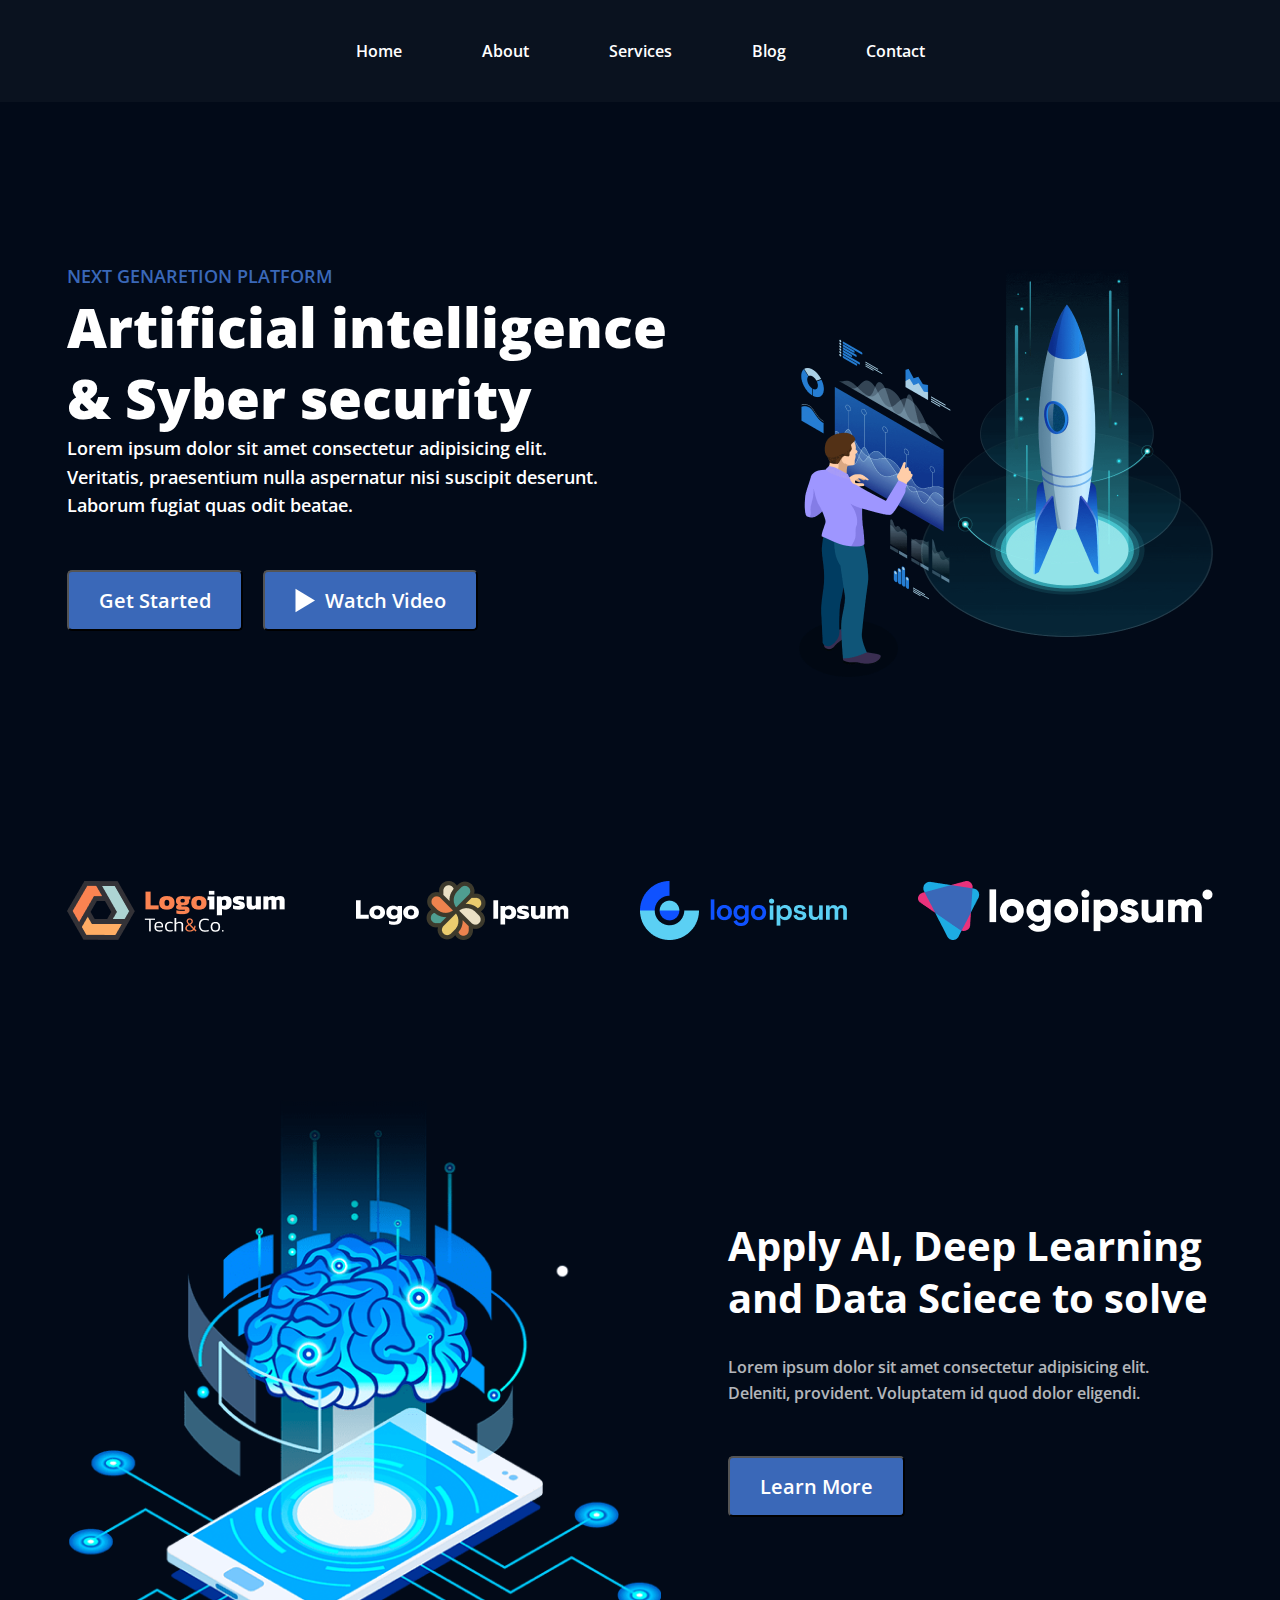
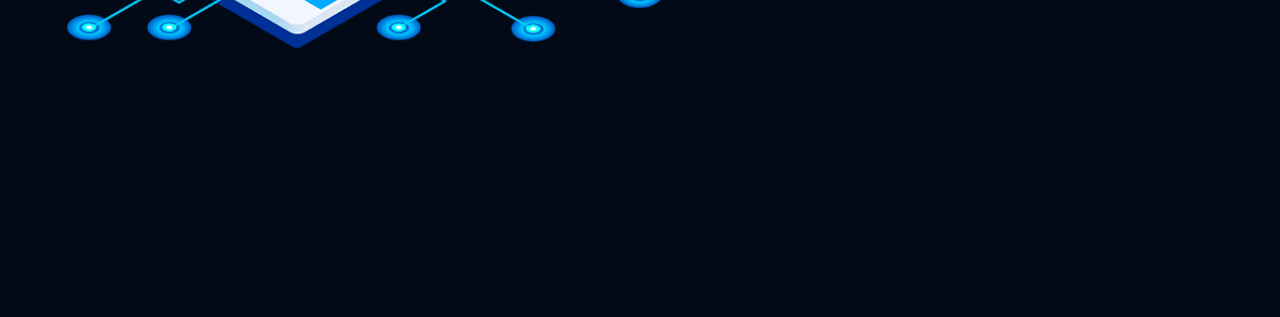
==== inndex.html @ 2be7e2f6 "added homework" ====
<!DOCTYPE html>
<html lang="en">
<head>
    <meta charset="UTF-8">
    <meta http-equiv="X-UA-Compatible" content="IE=edge">
    <meta name="viewport" content="width=device-width, initial-scale=1.0">
    <title>Document</title>
    <link rel="preconnect" href="https://fonts.googleapis.com"><link rel="preconnect" href="https://fonts.gstatic.com" crossorigin><link href="https://fonts.googleapis.com/css2?family=Open+Sans:wght@600;600;800&display=swap" rel="stylesheet">
    <link rel="stylesheet" href="style.css">
</head>
<body>
    <header class="header">
        <div class="container">
            <nav class="nav">
                <a href="#" class="header-link">Home</a>
                <a href="#" class="header-link">About</a>
                <a href="#" class="header-link">Services</a>
                <a href="#" class="header-link">Blog</a>
                <a href="#" class="header-link">Contact</a>
            </nav>
        </div>
    </header>
    <main class="main">
        <div class="container">
            <div class="flex-box">
                <div class="main-txt">
                    <h3 class="next">Next genaretion platform</h3>
                    <h1 class="main-headding">Artificial intelligence & Syber security</h1>
                    <p class="main-dsc">Lorem ipsum dolor sit amet consectetur adipisicing elit. Veritatis, praesentium nulla aspernatur nisi suscipit deserunt. Laborum fugiat quas odit beatae.</p>
                    <div class="button-flex">
                        <button class="get" type="button">
                            <p class="button-txt">Get Started</p>
                        </button>
                        <button class="watch" type="button">
                            <p class="button-txt-flex"><img src="img/Polygon 1.svg" alt=""><span class="watch-txt">Watch Video</span></p>
                        </button>
                    </div>
                </div>
                <div class="main-pic">
                    <img src="img/rocket.png" alt="ракета">
                </div>
            </div>
        </div>
    </main>
<footer class="footer">
    <div class="container">
        <div class="footer-flex">
            <img src="img/Group 400.png" alt="" class="footer-pic">
            <img src="img/Group 401.png" alt="" class="footer-pic">
            <img src="img/Group 402.png" alt="" class="footer-pic">
            <img src="img/Group 403.png" alt="" class="footer-pic">
        </div>
    </div>
</footer>
<div class="banner">
    <div class="container">
        <div class="flex-box">
            <div class="banner-pic">
                <img class="ai-pic" src="img/about 4.png" alt="ai">
            </div>
            <div class="banner-txt">
                <h2 class="banner-heading">Apply AI, Deep Learning and Data Sciece to solve</h2>
                <p class="banner-dsc">Lorem ipsum dolor sit amet consectetur adipisicing elit. Deleniti, provident. Voluptatem id quod dolor eligendi.</p>
                <button class="get banner-button" type="button"><p class="button-txt">Learn More</p></button>
            </div>
        </div>
    </div>
</div>


</body>
</html>
---- style.css ----
* {
    margin: 0;
    padding: 0;
    outline: none;
}

body {
    background-color: #020A18;
}

.header {
    background-color: #0a121f;
}

.container {
    margin: 0 auto;
    width: 1146px;
}

.nav {
    display: flex;
    justify-content: center;
}

.header-link {
    padding: 40px;
    display: block;
    font-family: 'Open Sans', sans-serif;
    font-style: normal;
    font-weight: 600;
    font-size: 16px;
    line-height: 22px;
    color: #FFFFFF;
    text-decoration: none;
}

.header-link:hover {
    background-color: #3A68B8;
    border-radius: 5px;
}

.main {
    margin-top: 160px;
}

.flex-box {
    display: flex;
    justify-content: space-between;
}

.next {
    font-weight: 600;
    font-size: 18px;
    line-height: 160%;
    font-family: 'Open Sans', sans-serif;
    text-transform: uppercase;
    color: #3A68B8;
}

.main-headding {
    font-family: 'Open Sans', sans-serif;
    font-weight: 800;
    font-size: 55px;
    line-height: 130%;  
    color: #FFFFFF;
    width: 604px;
}

.main-dsc {
    font-weight: 600;
    font-size: 18px;
    line-height: 160%;
    color: #FFFFFF;
    width: 558px;
    margin-bottom: 50px;
    font-family: 'Open Sans', sans-serif;
}

.get {
    background: #3A68B8;
    border-radius: 5px;
    margin-right: 20px;
}

.button-txt-flex {
    height: 100%;
    font-weight: 600;
    font-size: 20px;
    line-height: 27px;
    color: #FFFFFF;
    font-family: 'Open Sans', sans-serif;
    display: flex;
    align-items: center;
    padding: 0 30px;
}

.watch {
    background: #3A68B8;
    border-radius: 5px;
    display: flex;
    align-items: center;
}

.watch-txt {
    font-weight: 600;
    font-size: 20px;
    line-height: 27px;
    color: #FFFFFF;
    font-family: 'Open Sans', sans-serif;
    margin-left: 10px;
}

.button-flex {
    display: flex;
}

.button-txt {
    padding: 15px 30px;
    font-weight: 600;
    font-size: 20px;
    line-height: 27px;
    color: #FFFFFF;
    font-family: 'Open Sans', sans-serif;
    display: flex;
    align-items: center;
}

.get:hover, .watch:hover {
    outline: 4px solid #FFFFFF;
}

.footer {
    margin-top: 200px;
}

.footer-flex {
    display: flex;
    justify-content: space-between;
}

.banner {
    margin-top: 160px;
    margin-bottom: 265px;
}

.banner-txt {
    width: 485px;
}

.banner-heading {
    font-family: 'Open Sans', sans-serif;
    font-weight: 700;
    font-size: 40px;
    line-height: 52px;
    color: #FFFFFF;
    margin-top: 120px;
}

.banner-dsc {
    font-family: 'Open Sans', sans-serif;
    font-weight: 600;
    font-size: 16px;
    line-height: 26px;
    color: #FFFFFF;
    opacity: 0.7;
    margin-top: 30px;
}

.banner-button {
    margin-top: 50px;
}
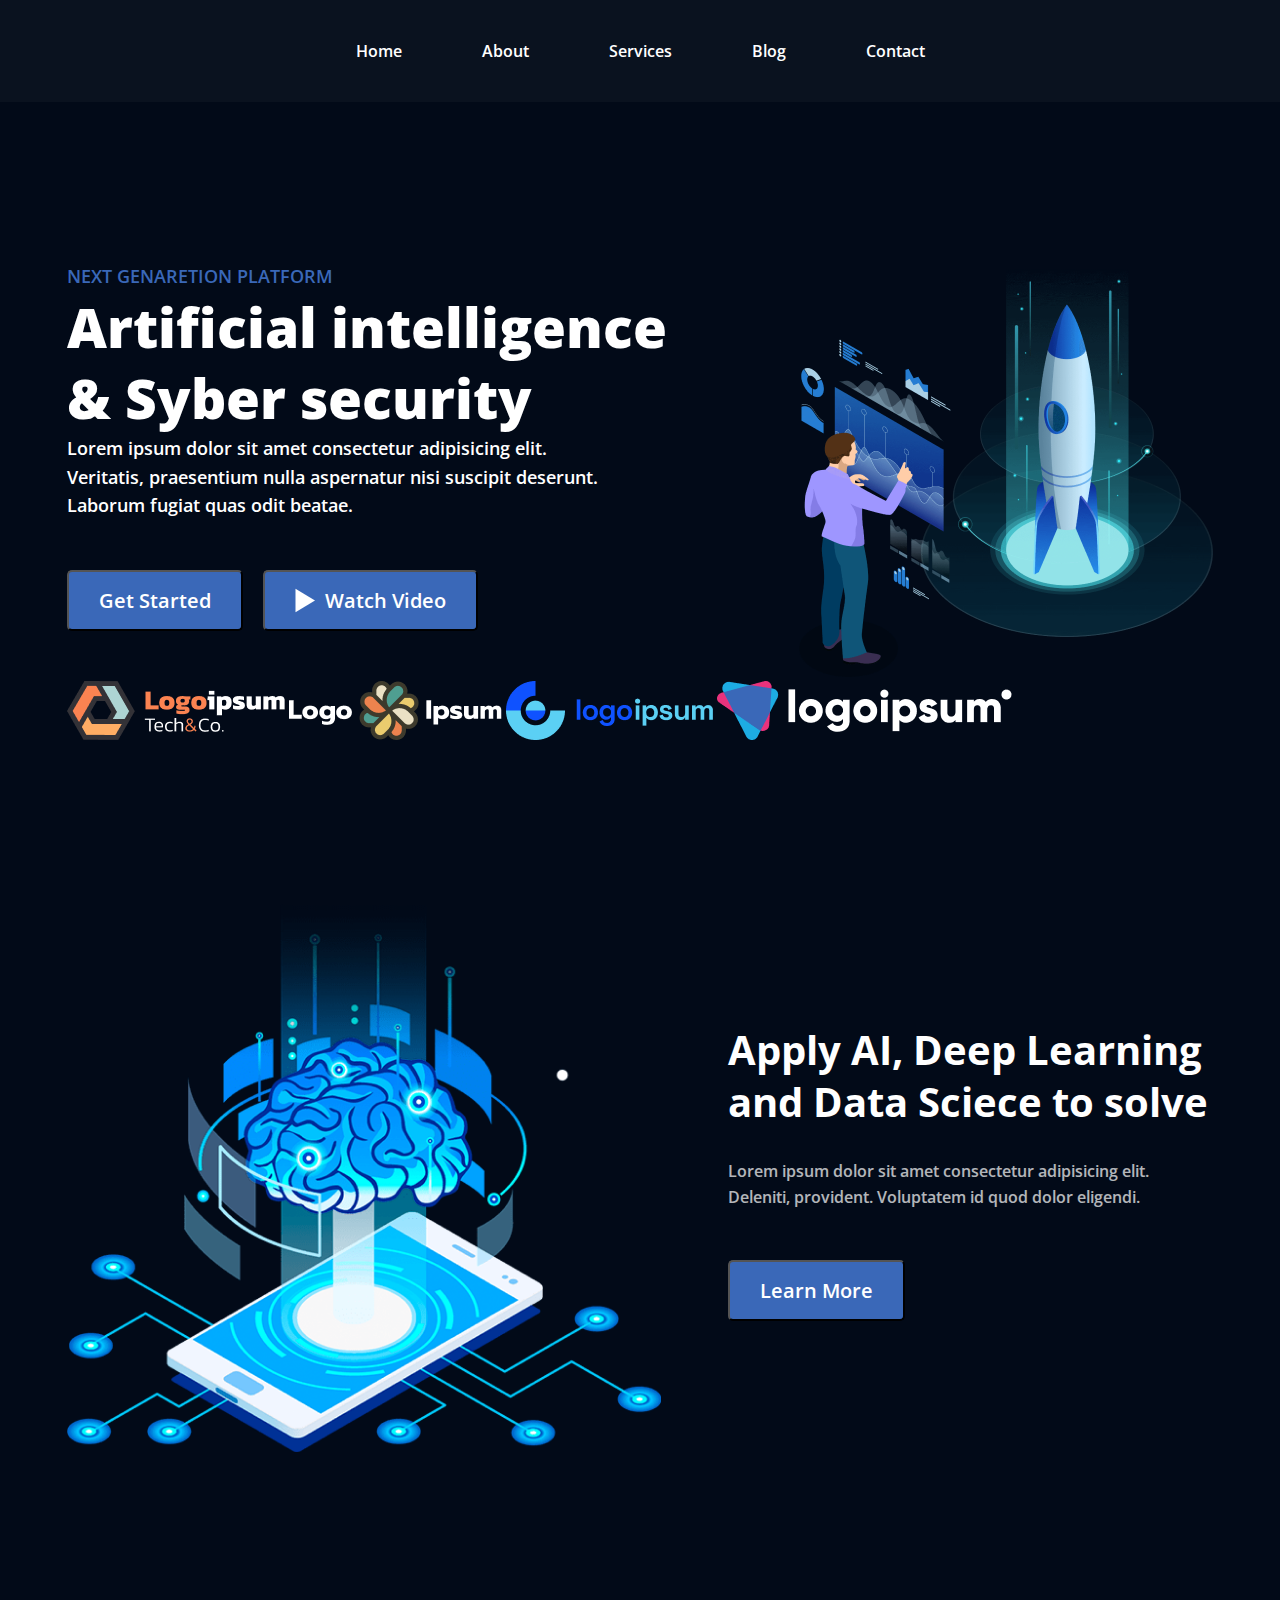
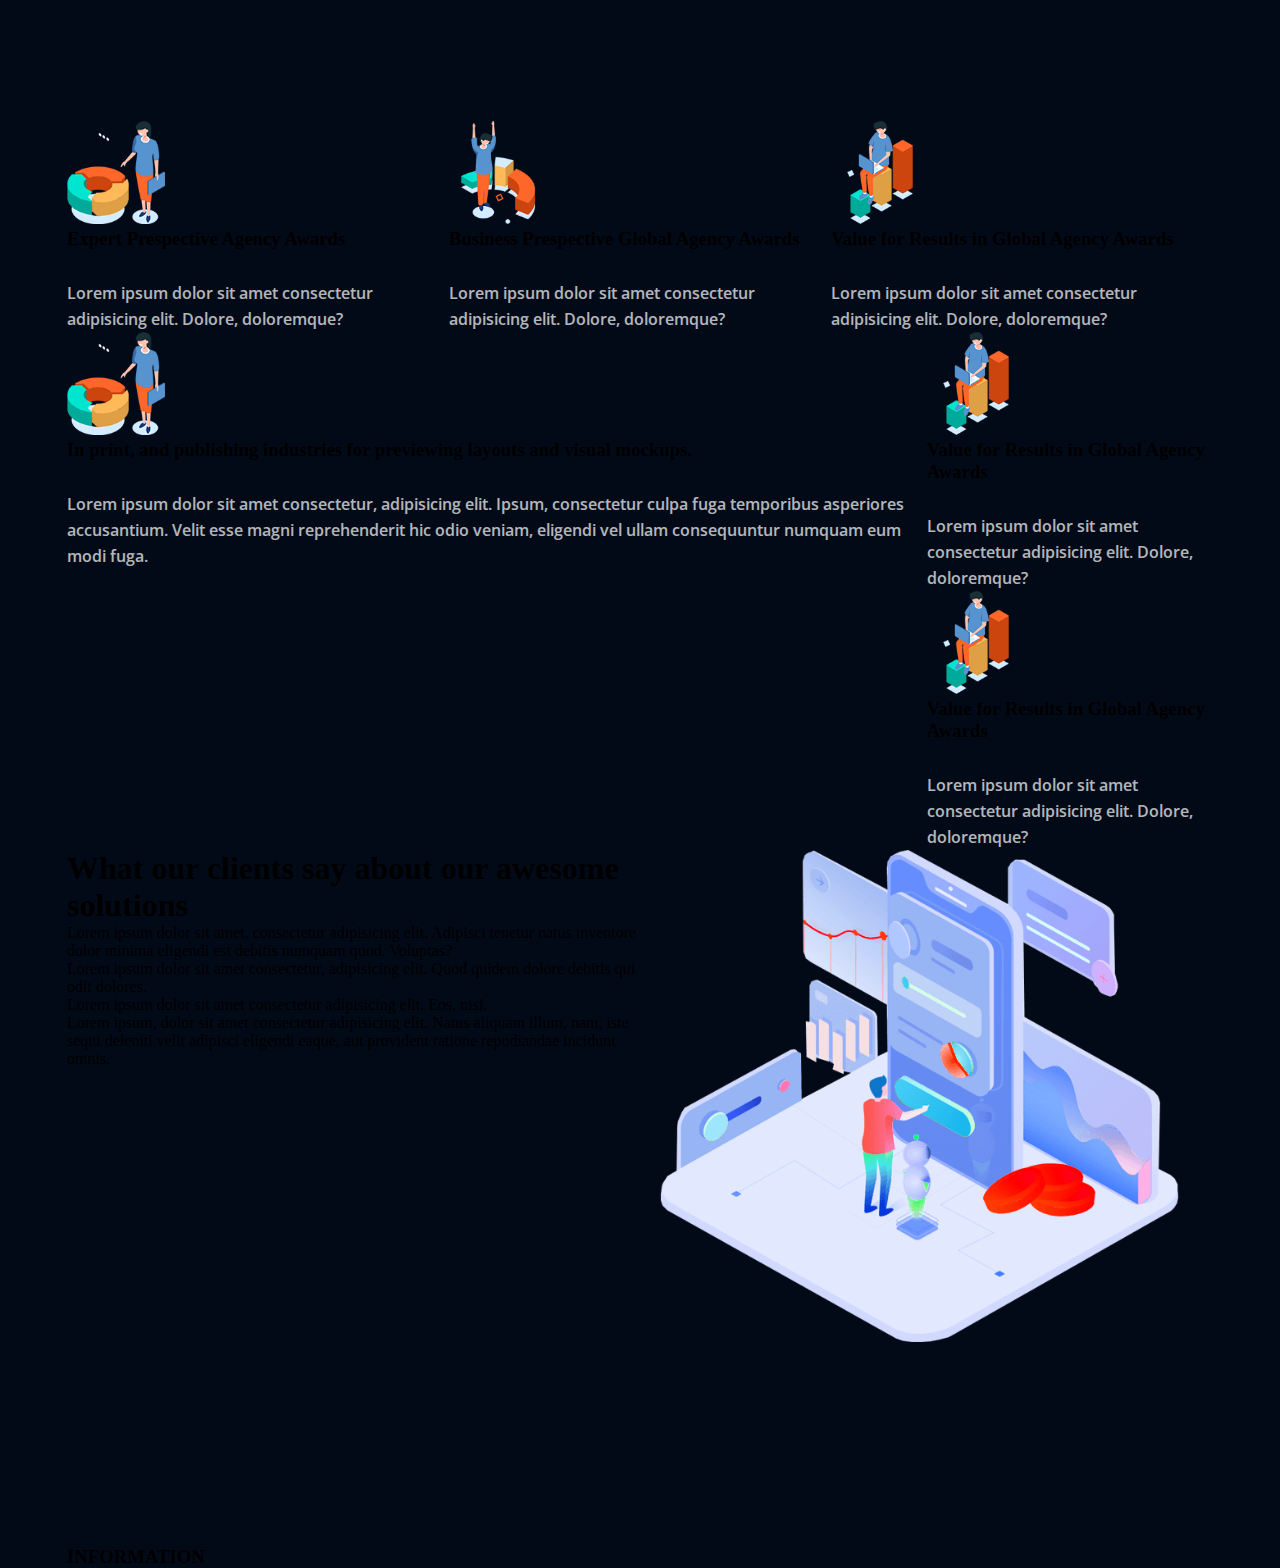
==== commit 3fcc3d75: "added dz5" ====
--- a/inndex.html
+++ b/inndex.html
@@ -20,6 +20,7 @@
             </nav>
         </div>
     </header>
+
     <main class="main">
         <div class="container">
             <div class="flex-box">
@@ -42,16 +43,17 @@
             </div>
         </div>
     </main>
-<footer class="footer">
+
+<logo class="logo">
     <div class="container">
-        <div class="footer-flex">
-            <img src="img/Group 400.png" alt="" class="footer-pic">
-            <img src="img/Group 401.png" alt="" class="footer-pic">
-            <img src="img/Group 402.png" alt="" class="footer-pic">
-            <img src="img/Group 403.png" alt="" class="footer-pic">
+        <div class="logo-flex">
+            <img src="img/Group 400.png" alt="" class="logo-pic">
+            <img src="img/Group 401.png" alt="" class="logo-pic">
+            <img src="img/Group 402.png" alt="" class="logo-pic">
+            <img src="img/Group 403.png" alt="" class="logo-pic">
         </div>
     </div>
-</footer>
+</logo>
 <div class="banner">
     <div class="container">
         <div class="flex-box">
@@ -67,6 +69,75 @@
     </div>
 </div>
 
+<section class="advantages">
+    <div class="container">
+        <div class="flex-box">
+            <div class="adv-item">
+                <img src="img/welcome-3 1.svg" alt="">
+                <h3 class="adv-heading">Expert Prespective Agency Awards</h3>
+                <p class="banner-dsc">Lorem ipsum dolor sit amet consectetur adipisicing elit. Dolore, doloremque?</p>
+            </div>
+            <div class="adv-item">
+                <img src="img/welcome-3 1 (1).svg" alt="">
+                <h3 class="adv-heading">Business Prespective Global Agency Awards</h3>
+                <p class="banner-dsc">Lorem ipsum dolor sit amet consectetur adipisicing elit. Dolore, doloremque?</p>
+            </div>
+            <div class="adv-item">
+                <img src="img/welcome-3 1 (2).svg" alt="">
+                <h3 class="adv-heading">Value for Results in Global Agency Awards</h3>
+                <p class="banner-dsc">Lorem ipsum dolor sit amet consectetur adipisicing elit. Dolore, doloremque?</p>
+            </div>
+        </div>
+        <div class="flex-box">
+            <div class="adv-left">
+                <img src="img/welcome-3 1.svg" alt="">
+                <h3 class="adv-heading">In print, and publishing industries for previewing layouts and visual mockups.</h3>
+                <p class="banner-dsc">Lorem ipsum dolor sit amet consectetur, adipisicing elit. Ipsum, consectetur culpa fuga temporibus asperiores accusantium. Velit esse magni reprehenderit hic odio veniam, eligendi vel ullam consequuntur numquam eum modi fuga.</p>
+            </div>
+            <div class="adv-right">
+                <div class="adv-item down">
+                    <img src="img/welcome-3 1 (2).svg" alt="">
+                    <h3 class="adv-heading">Value for Results in Global Agency Awards</h3>
+                    <p class="banner-dsc">Lorem ipsum dolor sit amet consectetur adipisicing elit. Dolore, doloremque?</p>
+                </div>
+                <div class="adv-item down">
+                    <img src="img/welcome-3 1 (2).svg" alt="">
+                    <h3 class="adv-heading">Value for Results in Global Agency Awards</h3>
+                    <p class="banner-dsc">Lorem ipsum dolor sit amet consectetur adipisicing elit. Dolore, doloremque?</p>
+                </div>
+            </div>
+        </div>
+    </div>
+</section>
+
+<article class="article">
+    <div class="container">
+        <div class="flex-box">
+            <div class="article-txt">
+                <h1 class="article-headding">What our clients say about our awesome solutions</h1>
+                <p class="article-dsc">Lorem ipsum dolor sit amet, consectetur adipisicing elit. Adipisci tenetur natus inventore dolor minima eligendi est debitis numquam quod. Voluptas?</p>
+                <p class="article-dsc">Lorem ipsum dolor sit amet consectetur, adipisicing elit. Quod quidem dolore debitis qui odit dolores.</p>
+                <p class="article-dsc">Lorem ipsum dolor sit amet consectetur adipisicing elit. Eos, nisi.</p>
+                <p class="article-dsc">Lorem ipsum, dolor sit amet consectetur adipisicing elit. Natus aliquam illum, nam, iste sequi deleniti velit adipisci eligendi eaque, aut provident ratione repudiandae incidunt omnis.</p>
+            </div>
+            <div class="article-pic">
+                <img src="img/about3 1.svg" alt="">
+            </div>
+        </div>
+    </div>
+</article>
+
+<footer class="footer">
+     <div class="container">
+        <div class="flex-box footer">
+            <div class="inform">
+                <h3 class="inform-headding">INFORMATION</h3>
+                <p class="mail"></p>
+            </div>
+        </div>
+    </div> 
+</footer>
 
 </body>
-</html>+</html>
+
